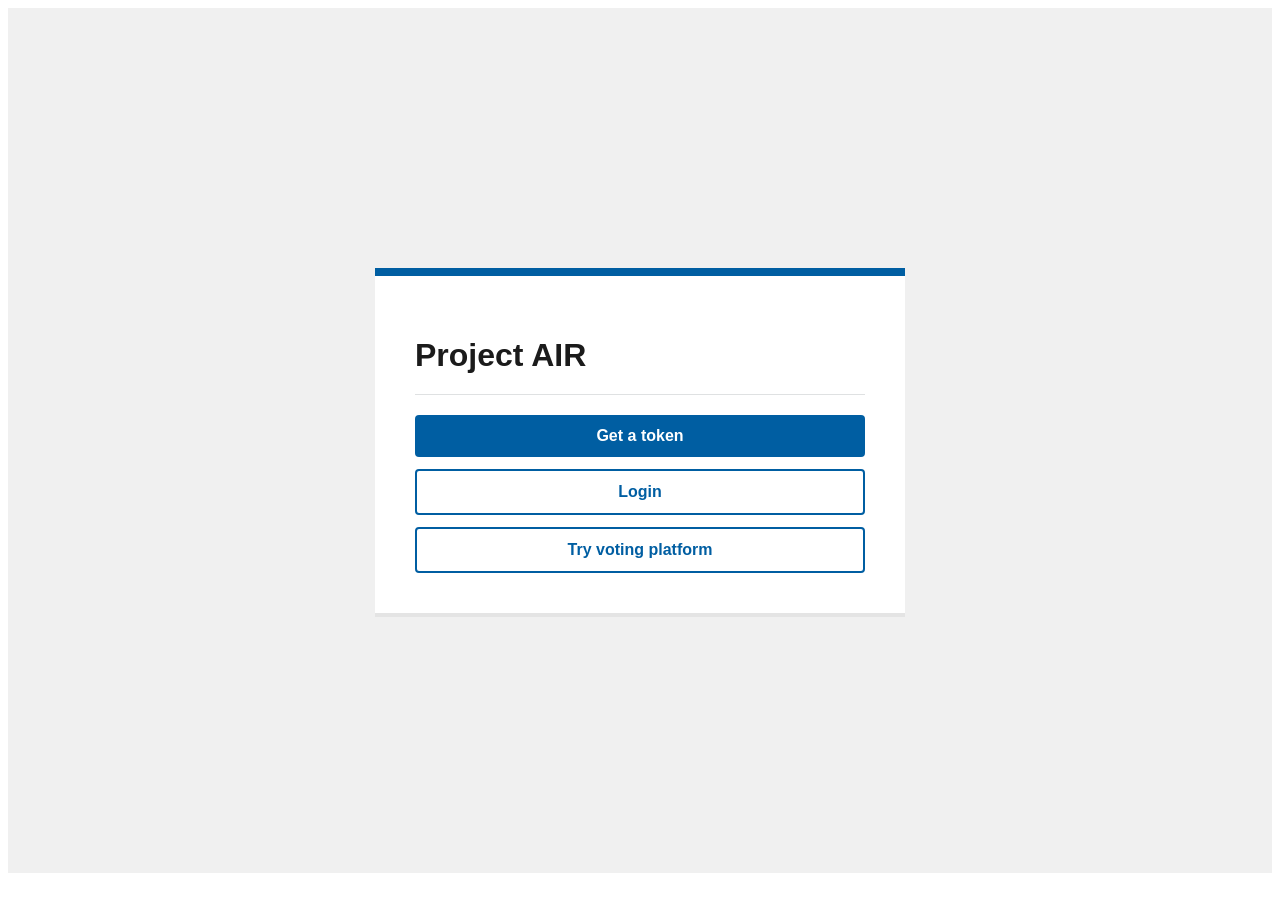
==== templates/auth.html @ 7b5c8e06 "make auth + shopping cart view" ====
<!DOCTYPE html>
<html lang="en">
<head>
    <meta charset="UTF-8">
    <meta name="viewport" content="width=device-width, initial-scale=1.0">
    <link rel="stylesheet" href="/static/style.css">
    <title>Authentication - Project AIR</title>
</head>

<body>
    <div class="auth-container">
        <div class="auth-card">
            <h1>Project AIR</h1>
            <hr class="gov-divider">
            <div class="auth-buttons">
                <a href="/register" class="btn btn-primary">Get a token</a>
                <a href="/login" class="btn btn-secondary">Login</a>
                <a href="/cast" class="btn btn-secondary">Try voting platform</a>
            </div>
        </div>
    </div>
</body>
</html>
---- static/style.css ----
.index {
    display: flex;
    flex-direction: column;
    justify-content: center;  
    align-items: center;      
    height: 50vh;
    
}

.overlay {
    position: fixed;
    top: 0;
    left: 0;
    width: 100%;
    height: 100%;

    background: rgba(0, 0, 0, 0.5);

    display: flex;
    justify-content: center;
    align-items: center;

    opacity: 0;
    visibility: hidden;
    transition: opacity 0.3s ease;
}

.overlay.active {
    opacity: 1;
    visibility: visible;
}

.modal-box {
    background: white;
    padding: 20px;
    border-radius: 8px;

    max-height: 80%;
    overflow-y: auto;

    transform: scale(0.9);
    transition: transform 0.3s ease;
}

.overlay.active .modal-box {
    transform: scale(1);
}

.close-btn {
    float: right;
    font-size: 20px;
    border: none;
    background: none;
    cursor: pointer;
}

.dashboard-grid {
    display: grid;
    justify-content: center;
}

.panel {
    display: flex;
    background: white;
    box-shadow: 0 2px 8px rgba(0,0,0,0.2);
    align-items: center; 
}

.title-center {
    text-align: center;
}

.auth-container {
    display: flex;
    justify-content: center;
    align-items: center;
    min-height: calc(100vh - 35px);
    background-color: #f0f0f0;
    font-family: 'Source Sans Pro', 'Helvetica Neue', Helvetica, Roboto, Arial, sans-serif;
}

.gov-header-banner {
    background-color: #f0f0f0;
    border-bottom: 1px solid #d6d7d9;
    padding: 8px 20px;
    font-size: 0.75rem;
    color: #1b1b1b;
}

.banner-content {
    max-width: 1200px;
    margin: 0 auto;
    display: flex;
    align-items: center;
}

.banner-flag {
    width: 16px;
    height: 11px;
    background: linear-gradient(to bottom, #003366 50%, #ffffff 50%);
    display: inline-block;
    margin-right: 10px;
    border: 1px solid #d6d7d9;
}

.auth-card {
    background: white;
    padding: 40px;
    border-top: 8px solid #005ea2;
    box-shadow: 0 4px 0 rgba(0,0,0,0.05);
    text-align: left;
    width: 100%;
    max-width: 450px;
}

.auth-card h1 {
    margin-bottom: 5px;
    color: #1b1b1b;
    font-size: 2rem;
    font-weight: 700;
}

.gov-divider {
    border: 0;
    border-top: 1px solid #dfe1e2;
    margin: 20px 0;
}

.subtitle {
    color: #565c65;
    margin-bottom: 5px;
    font-size: 1.1rem;
}

.auth-buttons {
    display: flex;
    flex-direction: column;
    gap: 12px;
}

.btn {
    padding: 12px 20px;
    border-radius: 4px;
    text-decoration: none;
    font-weight: 700;
    transition: background-color 0.1s ease;
    text-align: center;
    display: block;
}

.btn-primary {
    background-color: #005ea2;
    color: white;
    border: none;
}

.btn-primary:hover {
    background-color: #1a4480;
    transform: none;
    box-shadow: none;
}

.btn-secondary {
    background-color: white;
    color: #005ea2;
    border: 2px solid #005ea2;
}

.btn-secondary:hover {
    background-color: #f0f6fa;
    transform: none;
}

.auth-footer {
    margin-top: 40px;
    padding-top: 20px;
    border-top: 1px solid #dfe1e2;
}

.back-link {
    color: #005ea2;
    text-decoration: underline;
    font-size: 0.95rem;
}

.back-link:hover {
    color: #1a4480;
}

.btn-wide {
    width: 100%;
    border: none;
    cursor: pointer;
}

.gov-form {
    margin-top: 20px;
}

.form-group {
    margin-bottom: 20px;
}

.form-group label {
    display: block;
    font-weight: 700;
    color: #1b1b1b;
    margin-bottom: 8px;
    font-size: 1rem;
}

.gov-input {
    width: 100%;
    padding: 10px;
    border: 1px solid #565c65;
    border-radius: 0;
    font-size: 1rem;
    box-sizing: border-box;
}

.gov-input:focus {
    outline: 2px solid #2491ff;
    outline-offset: 0;
}

.nav-bar {
    width: 100%;
    display: flex;
    justify-content: flex-end;
    padding: 20px;
    position: absolute;
    top: 0;
}

.nav-link {
    text-decoration: none;
    color: #333;
    font-weight: 500;
}

.nav-link:hover {
    text-decoration: underline;
}
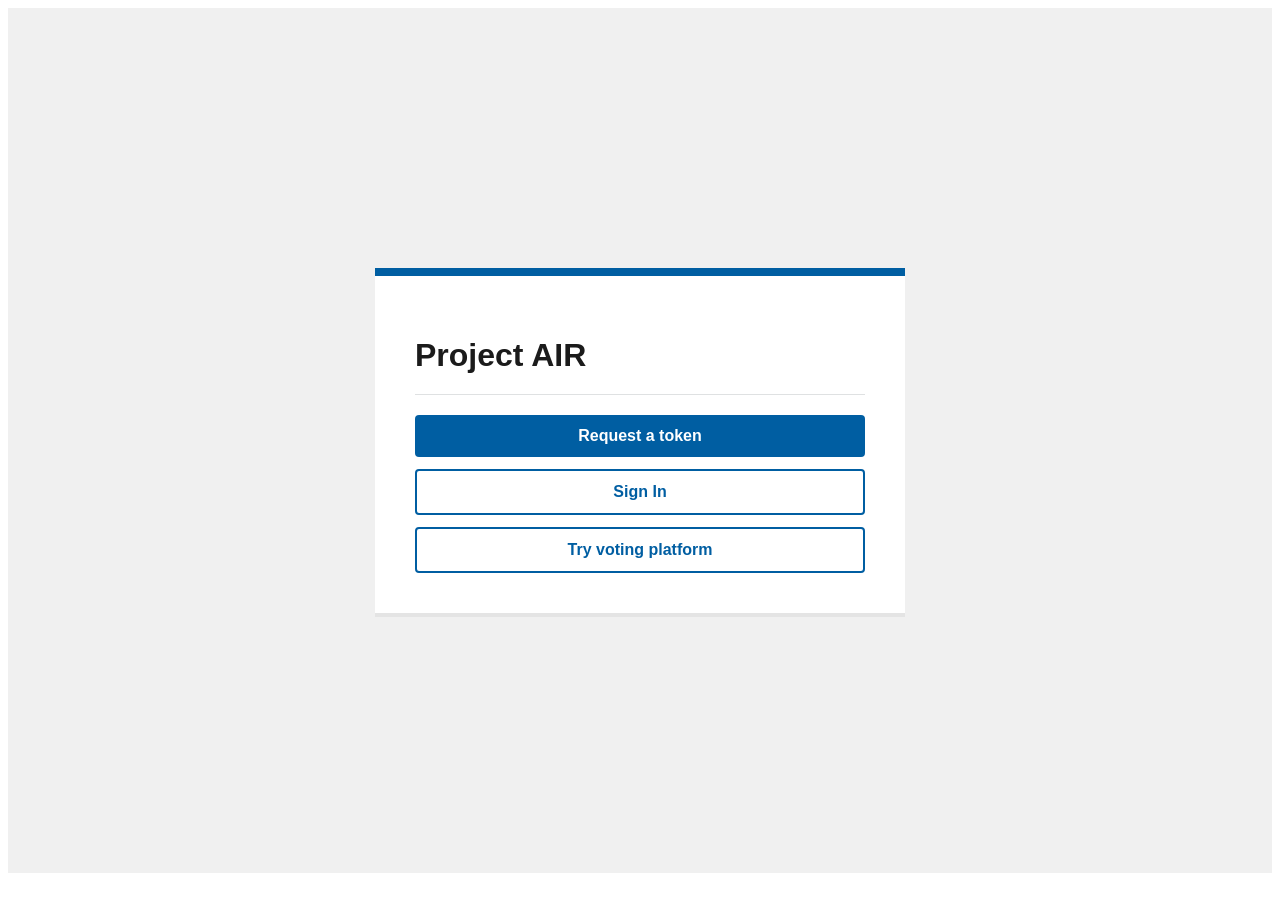
==== commit b19abf7d: "add more main screen views" ====
--- a/templates/auth.html
+++ b/templates/auth.html
@@ -13,8 +13,8 @@
             <h1>Project AIR</h1>
             <hr class="gov-divider">
             <div class="auth-buttons">
-                <a href="/register" class="btn btn-primary">Get a token</a>
-                <a href="/login" class="btn btn-secondary">Login</a>
+                <a href="/request" class="btn btn-primary">Request a token</a>
+                <a href="/login" class="btn btn-secondary">Sign In</a>
                 <a href="/cast" class="btn btn-secondary">Try voting platform</a>
             </div>
         </div>
--- a/static/style.css
+++ b/static/style.css
@@ -1,3 +1,9 @@
+body {     
+    user-select: none;
+    -webkit-user-select: none; 
+    -ms-user-select: none;
+}
+
 .index {
     display: flex;
     flex-direction: column;
@@ -240,4 +246,60 @@
 
 .nav-link:hover {
     text-decoration: underline;
+}
+
+.voting-grid {
+    display: grid;
+    grid-template-columns: 1fr 1fr;
+    gap: 30px;
+    margin-top: 20px;
+}
+.candidate-card {
+    background: #fff;
+    border: 1px solid #d6d7d9;
+    padding: 15px;
+    margin-bottom: 10px;
+    display: flex;
+    justify-content: space-between;
+    align-items: center;
+}
+.cart-section {
+    background: #f0f6fa;
+    padding: 20px;
+    border: 2px dashed #005ea2;
+}
+.ballot-item {
+    background: #005ea2;
+    color: white;
+    padding: 10px;
+    margin-bottom: 5px;
+    border-radius: 4px;
+    display: flex;
+    justify-content: space-between;
+}
+.remove-btn {
+    background: none;
+    border: none;
+    color: white;
+    cursor: pointer;
+    font-weight: bold;
+}
+.payload-preview {
+    margin-top: 20px;
+    background: #1b1b1b;
+    color: #00ff00;
+    padding: 15px;
+    font-family: monospace;
+    font-size: 0.85rem;
+    white-space: pre-wrap;
+    border-radius: 4px;
+}
+
+.gov-textarea {
+    min-height: 90px;
+    resize: vertical;
+}
+
+.short-input {
+    max-width: 160px;
 }
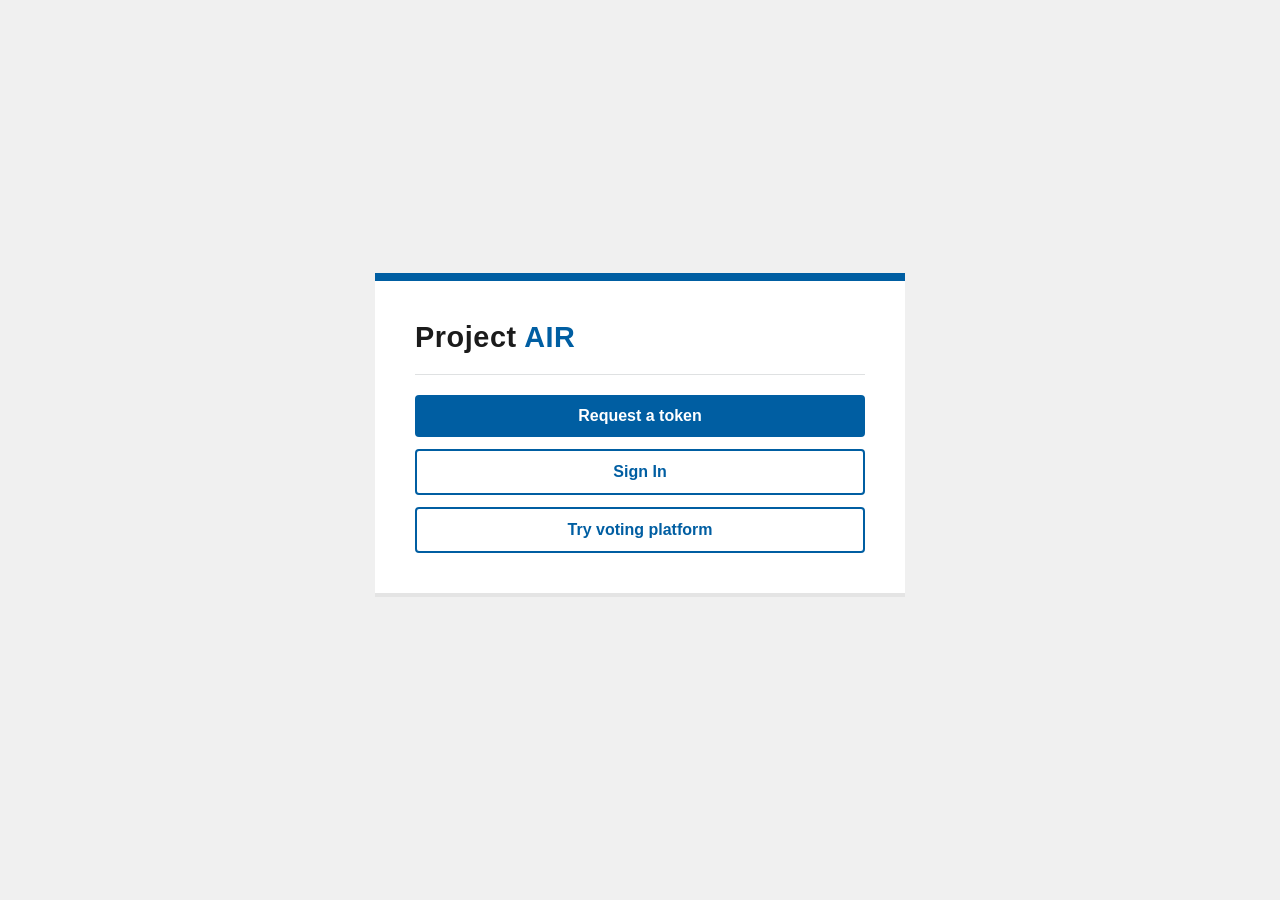
==== commit 9679bf0c: "resolve cast and auth div elements" ====
--- a/templates/auth.html
+++ b/templates/auth.html
@@ -10,7 +10,7 @@
 <body>
     <div class="auth-container">
         <div class="auth-card">
-            <h1>Project AIR</h1>
+            <div><span class="topbar-auth">Project <span>AIR</span></span></div>
             <hr class="gov-divider">
             <div class="auth-buttons">
                 <a href="/request" class="btn btn-primary">Request a token</a>
--- a/static/style.css
+++ b/static/style.css
@@ -2,6 +2,8 @@
     user-select: none;
     -webkit-user-select: none; 
     -ms-user-select: none;
+    margin: 0;
+    background-color: #f0f0f0;
 }
 
 .index {
@@ -83,6 +85,7 @@
     min-height: calc(100vh - 35px);
     background-color: #f0f0f0;
     font-family: 'Source Sans Pro', 'Helvetica Neue', Helvetica, Roboto, Arial, sans-serif;
+    box-sizing: border-box
 }
 
 .gov-header-banner {
@@ -178,7 +181,7 @@
 }
 
 .auth-footer {
-    margin-top: 40px;
+    margin-top: 30-px;
     padding-top: 20px;
     border-top: 1px solid #dfe1e2;
 }
@@ -253,6 +256,7 @@
     grid-template-columns: 1fr 1fr;
     gap: 30px;
     margin-top: 20px;
+    margin-bottom: 20px;
 }
 .candidate-card {
     background: #fff;
@@ -267,6 +271,7 @@
     background: #f0f6fa;
     padding: 20px;
     border: 2px dashed #005ea2;
+    font-size: 0.9rem;
 }
 .ballot-item {
     background: #005ea2;
@@ -302,4 +307,475 @@
 
 .short-input {
     max-width: 160px;
+}
+
+#toggleToken {
+    position: absolute;
+    right: 15px;
+    top: 50%;
+    transform: translateY(-50%);
+    background: none;
+    border: none;
+    cursor: pointer;
+    padding: 0;
+    display: flex;
+    align-items: center;
+    color: #666;
+}
+
+.token-section {
+    text-align: center;
+    margin-top: 1.5rem;
+}
+
+.token-icon {
+    font-size: 3rem;
+    margin-bottom: 1rem;
+}
+
+.token-btn {
+    margin-top: 0.5rem;
+}
+
+.token-note {
+    margin-top: 1.2rem;
+    font-size: 0.95rem;
+    color: #666;
+    line-height: 1.4;
+    margin-bottom: 0.4rem;
+}
+
+.alert {
+    padding: 14px 16px;
+    margin-bottom: 20px;
+    border-left: 6px solid #b50909;
+    background-color: #f4e3db;
+    color: #1b1b1b;
+    font-size: 0.95rem;
+    line-height: 1.5;
+}
+
+.alert strong {
+    display: inline-block;
+    margin-right: 6px;
+    color: #b50909;
+}
+
+.alert-error {
+    border-left-color: #b50909;
+    background-color: #f4e3db;
+}
+
+
+.hidden {
+    display: none;
+}
+
+/* -------------------------------- */
+/* Token generation animations */
+/* -------------------------------- */
+
+.slide-up {
+    animation: slideUpFade 0.5s ease forwards;
+}
+
+.fade-in {
+    animation: fadeIn 0.6s ease forwards;
+}
+
+@keyframes slideUpFade {
+    0% {
+        opacity: 1;
+        transform: translateY(0);
+    }
+
+    100% {
+        opacity: 0;
+        transform: translateY(-25px);
+    }
+}
+
+@keyframes fadeIn {
+    0% {
+        opacity: 0;
+        transform: translateY(30px);
+    }
+
+    100% {
+        opacity: 1;
+        transform: translateY(0);
+    }
+}
+
+/* -------------------------------- */
+/* Generated token view */
+/* -------------------------------- */
+
+.generated-token-box {
+    margin-top: 1.5rem;
+    margin-bottom: 1.5rem;
+}
+
+.generated-token {
+    background: #f5f5f5;
+    border: 1px solid #d0d0d0;
+
+    border-radius: 8px;
+
+    padding: 1rem;
+
+    font-family: monospace;
+    font-size: 0.95rem;
+
+    word-break: break-all;
+
+    color: #222;
+}
+
+.copy-btn {
+    margin-top: 1rem;
+}
+
+.copy-status {
+    margin-top: 0.75rem;
+    font-size: 0.95rem;
+    font-weight: 600;
+    min-height: 20px;
+}
+
+.copy-success {
+    color: #1f7a1f;
+}
+
+.copy-error {
+    color: #b22222;
+}
+
+#continueBtn {
+    margin-top: 1rem;
+}
+
+.ballot-card { max-width: 900px; }
+ 
+.column-label {
+    font-size: 0.78rem;
+    font-weight: 700;
+    text-transform: uppercase;
+    letter-spacing: 0.08em;
+    color: #565c65;
+    margin-bottom: 12px;
+}
+ 
+.search-wrapper { position: relative; }
+ 
+.search-icon {
+    position: absolute;
+    right: 10px;
+    top: 50%;
+    transform: translateY(-50%);
+    color: #71767a;
+    pointer-events: none;
+}
+ 
+.gov-dropdown {
+    position: absolute;
+    top: calc(100% + 2px);
+    left: 0;
+    width: 100%;
+    background: white;
+    border: 1px solid #565c65;
+    border-top: none;
+    z-index: 1000;
+    max-height: 260px;
+    overflow-y: auto;
+    box-shadow: 0 4px 8px rgba(0,0,0,0.08);
+}
+ 
+.dropdown-item {
+    padding: 10px 14px;
+    font-size: 0.95rem;
+    color: #1b1b1b;
+    cursor: pointer;
+    border-bottom: 1px solid #f0f0f0;
+    display: flex;
+    justify-content: space-between;
+    align-items: center;
+}
+ 
+.dropdown-item:last-child { border-bottom: none; }
+.dropdown-item:hover { background-color: #f0f6fa; }
+ 
+.cart-header {
+    display: flex;
+    align-items: center;
+    gap: 8px;
+    margin-bottom: 12px;
+}
+ 
+.count-badge {
+    display: inline-flex;
+    align-items: center;
+    justify-content: center;
+    background: #005ea2;
+    color: white;
+    border-radius: 999px;
+    font-size: 0.75rem;
+    font-weight: 700;
+    min-width: 20px;
+    height: 20px;
+    padding: 0 6px;
+}
+
+.dashboard-container {
+    min-height: 100vh;
+    background-color: #f0f0f0;
+    box-sizing: border-box;
+    font-family: 'Source Sans Pro', 'Helvetica Neue', Helvetica, Roboto, Arial, sans-serif;
+}
+
+/* ── Top bar ── */
+.dashboard-topbar {
+    background: white;
+    border-bottom: 1px solid #d6d7d9;
+    padding: 0 40px;
+    display: flex;
+    align-items: center;
+    justify-content: space-between;
+    height: 56px;
+}
+
+.topbar-brand {
+    font-size: 1.4rem;
+    font-weight: 600;
+    color: #1b1b1b;
+    letter-spacing: 0.02em;
+}
+
+.topbar-brand span {
+    color: #005ea2;
+}
+
+.topbar-right {
+    display: flex;
+    align-items: center;
+    gap: 20px;
+}
+
+.topbar-user {
+    font-size: 0.875rem;
+    color: #565c65;
+}
+
+/* ── Page body ── */
+.dashboard-body {
+    max-width: 960px;
+    margin: 0 auto;
+    padding: 40px 20px 60px;
+}
+
+.dashboard-body h1 {
+    font-size: 1.75rem;
+    font-weight: 700;
+    color: #1b1b1b;
+    margin: 0 0 4px;
+}
+
+/* ── Section ── */
+.section-header {
+    display: flex;
+    align-items: center;
+    gap: 10px;
+    margin: 36px 0 16px;
+}
+
+.section-header h2 {
+    font-size: 0.78rem;
+    font-weight: 700;
+    text-transform: uppercase;
+    letter-spacing: 0.08em;
+    color: #565c65;
+    margin: 0;
+}
+
+.section-count {
+    display: inline-flex;
+    align-items: center;
+    justify-content: center;
+    background: #005ea2;
+    color: white;
+    border-radius: 999px;
+    font-size: 0.7rem;
+    font-weight: 700;
+    min-width: 18px;
+    height: 18px;
+    padding: 0 5px;
+}
+
+/* ── Election card ── */
+.election-card {
+    background: white;
+    border-top: 4px solid #005ea2;
+    box-shadow: 0 2px 6px rgba(0,0,0,0.06);
+    padding: 24px 28px;
+    margin-bottom: 16px;
+    display: flex;
+    align-items: center;
+    justify-content: space-between;
+    gap: 24px;
+}
+
+.election-card.closed {
+    border-top-color: #71767a;
+    opacity: 0.7;
+}
+
+.election-info {
+    flex: 1;
+    min-width: 0;
+}
+
+.election-title {
+    font-size: 1.1rem;
+    font-weight: 700;
+    color: #1b1b1b;
+    margin: 0 0 4px;
+}
+
+.election-meta {
+    font-size: 0.875rem;
+    color: #565c65;
+    margin: 0 0 12px;
+}
+
+/* ── Status pill ── */
+.status-pill {
+    display: inline-flex;
+    align-items: center;
+    gap: 6px;
+    font-size: 0.75rem;
+    font-weight: 700;
+    text-transform: uppercase;
+    letter-spacing: 0.06em;
+    padding: 3px 10px;
+    border-radius: 999px;
+}
+
+.status-pill.active {
+    background: #e8f5e9;
+    color: #1f7a1f;
+}
+
+.status-pill.closed {
+    background: #f0f0f0;
+    color: #71767a;
+}
+
+.status-dot {
+    width: 6px;
+    height: 6px;
+    border-radius: 50%;
+    background: currentColor;
+}
+
+.status-pill.active .status-dot {
+    animation: pulse 1.5s ease infinite;
+}
+
+@keyframes pulse {
+    0%, 100% { opacity: 1; }
+    50% { opacity: 0.3; }
+}
+
+.election-timer {
+    text-align: right;
+    flex-shrink: 0;
+}
+
+.timer-label {
+    font-size: 0.7rem;
+    font-weight: 700;
+    text-transform: uppercase;
+    letter-spacing: 0.04em;
+    color: #71767a;
+    margin-bottom: 4px;
+}
+
+.timer-value {
+    font-size: 1.4rem;
+    font-weight: 700;
+    color: #1b1b1b;
+    font-variant-numeric: tabular-nums;
+    letter-spacing: 0.02em;
+}
+
+.timer-value.urgent {
+    color: #b50909;
+}
+
+.election-actions {
+    flex-shrink: 0;
+    display: flex;
+    flex-direction: column;
+    align-items: flex-end;
+    gap: 4px;
+    margin-top: 12px;
+}
+
+.btn-cast {
+    background-color: #005ea2;
+    color: white;
+    border: none;
+    border-radius: 999px;
+    padding: 10px 22px;
+    font-size: 0.9rem;
+    font-weight: 700;
+    cursor: pointer;
+    text-decoration: none;
+    display: inline-block;
+    transition: background-color 0.1s ease;
+    white-space: nowrap;
+}
+
+.btn-cast:hover {
+    background-color: #1a4480;
+}
+
+.btn-cast:disabled, .btn-cast.disabled {
+    background-color: #71767a;
+    cursor: not-allowed;
+    pointer-events: none;
+}
+
+.empty-state {
+    background: white;
+    padding: 40px;
+    text-align: center;
+    color: #71767a;
+    font-size: 0.95rem;
+    border: 1px dashed #d6d7d9;
+}
+
+.topbar-auth {
+    font-size: 1.8rem;
+    font-weight: 600;
+    color: #1b1b1b;
+    letter-spacing: 0.02em;
+}
+
+.topbar-auth span {
+    color: #005ea2;
+}
+
+.btn-standings {
+    background-color: white;
+    color: #005ea2;
+    border: none;
+    padding: 10px;
+    font-size: 0.9rem;
+    font-weight: 700;
+    cursor: pointer;
+    text-decoration: none;
+    display: inline-block;
+    transition: background-color 0.1s ease;
+    white-space: nowrap;
 }
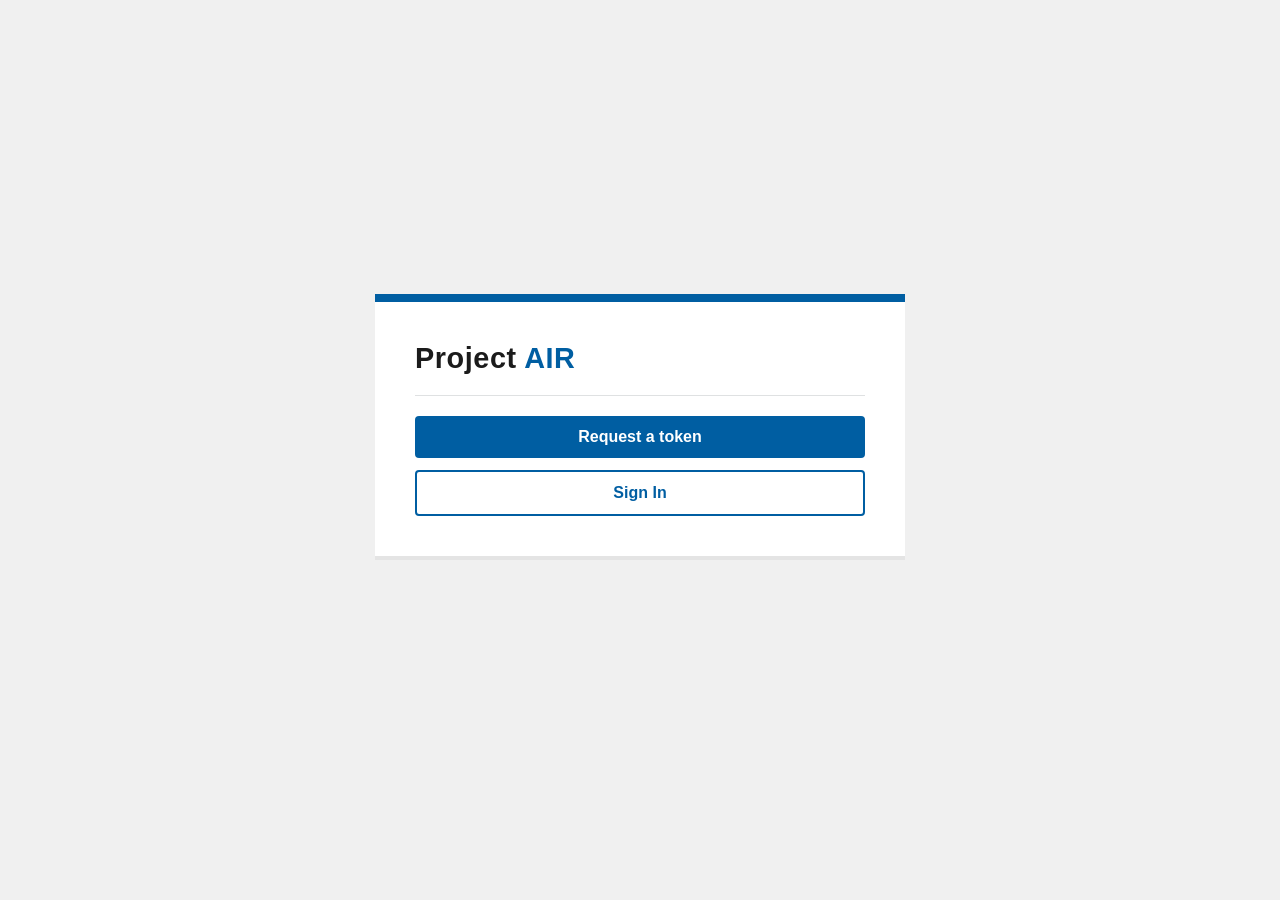
==== commit 083c0e9c: "setup /cast route" ====
--- a/templates/auth.html
+++ b/templates/auth.html
@@ -15,7 +15,6 @@
             <div class="auth-buttons">
                 <a href="/request" class="btn btn-primary">Request a token</a>
                 <a href="/login" class="btn btn-secondary">Sign In</a>
-                <a href="/cast" class="btn btn-secondary">Try voting platform</a>
             </div>
         </div>
     </div>
--- a/static/style.css
+++ b/static/style.css
@@ -12,7 +12,6 @@
     justify-content: center;  
     align-items: center;      
     height: 50vh;
-    
 }
 
 .overlay {
@@ -82,7 +81,7 @@
     display: flex;
     justify-content: center;
     align-items: center;
-    min-height: calc(100vh - 35px);
+    min-height: calc(100vh - 50px);
     background-color: #f0f0f0;
     font-family: 'Source Sans Pro', 'Helvetica Neue', Helvetica, Roboto, Arial, sans-serif;
     box-sizing: border-box
@@ -545,7 +544,7 @@
 }
 
 .topbar-brand {
-    font-size: 1.4rem;
+    font-size: 1.5rem;
     font-weight: 600;
     color: #1b1b1b;
     letter-spacing: 0.02em;
@@ -570,7 +569,7 @@
 .dashboard-body {
     max-width: 960px;
     margin: 0 auto;
-    padding: 40px 20px 60px;
+    padding: 50px 20px 60px;
 }
 
 .dashboard-body h1 {
@@ -683,7 +682,7 @@
 
 @keyframes pulse {
     0%, 100% { opacity: 1; }
-    50% { opacity: 0.3; }
+    50% { opacity: 0.25; }
 }
 
 .election-timer {
@@ -778,4 +777,33 @@
     display: inline-block;
     transition: background-color 0.1s ease;
     white-space: nowrap;
+}
+
+.qr-container {
+    display: flex;
+    justify-content: center;
+    margin: 1.5rem 0;
+}
+
+.qr-container canvas {
+    border: 1px solid #d0d0d0;
+    padding: 12px;
+    background: white;
+    border-radius: 8px;
+}
+
+.qr-actions {
+    display: flex;
+    gap: 12px;
+    margin-top: 1rem;
+}
+
+.qr-btn {
+    flex: 1;
+}
+
+.btn-primary:disabled {
+    background-color: #71767a;
+    color: white;
+    cursor: not-allowed;
 }
